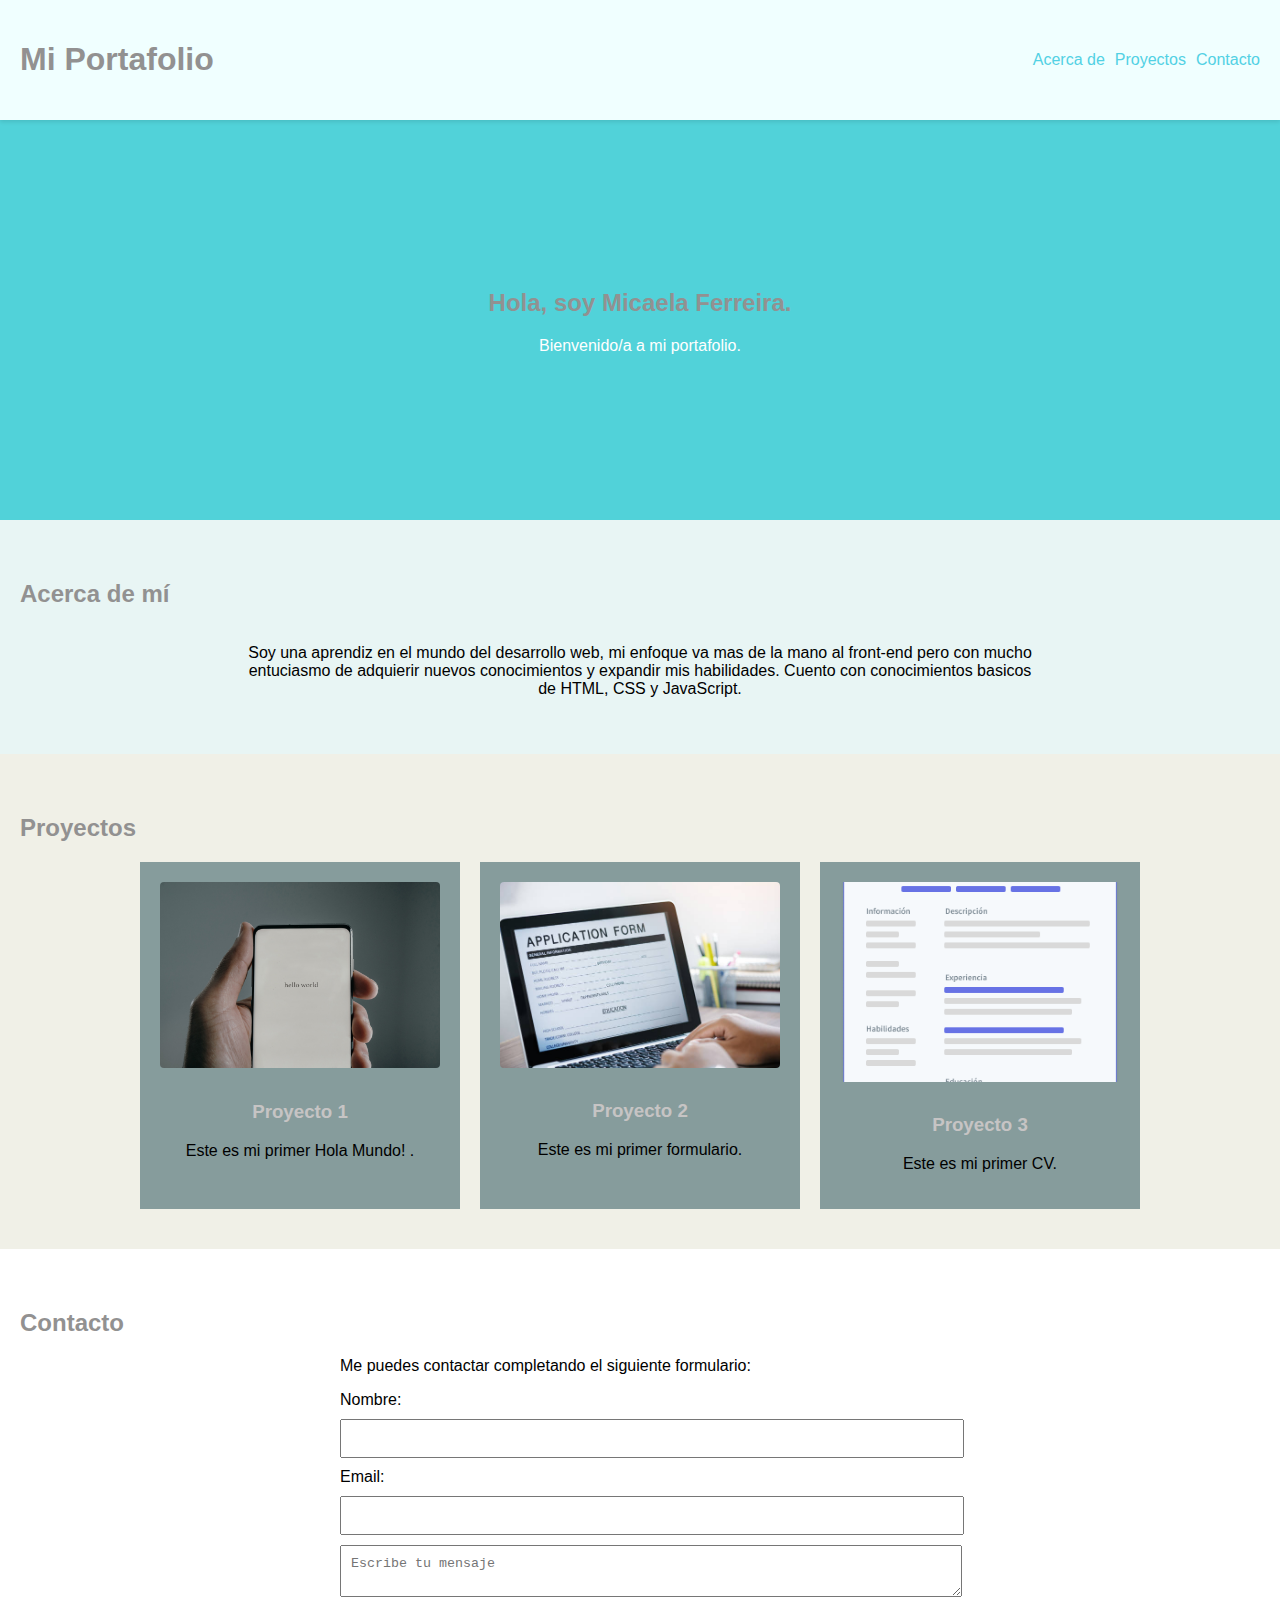
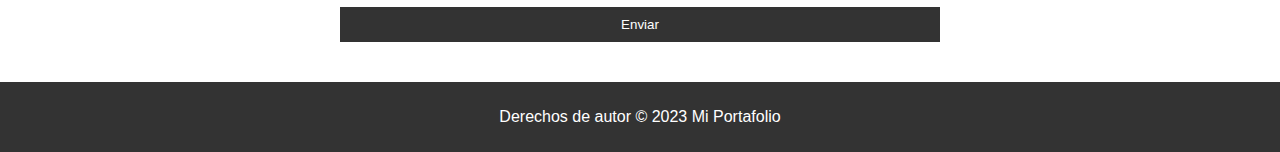
==== index.html @ 1170884d "Portafolio" ====
<!DOCTYPE html>
<html lang="en">

<head>
    <meta charset="UTF-8">
    <meta name="viewport" content="width=device-width, initial-scale=1.0">
    <link rel="stylesheet" href="estilo.css">
    <title>Mi Portafolio</title>
</head>

<body>
    <header>
        <nav>
            <h1>Mi Portafolio</h1>
            <ul>
                <li><a href="#acerca">Acerca de</a></li>
                <li><a href="#proyectos">Proyectos</a></li>
                <li><a href="#contacto">Contacto</a></li>
            </ul>
        </nav>
    </header>

    <main>
        <section id="principio">
            <div class="principio-con">
                <h2>Hola, soy Micaela Ferreira.</h2>
                <p>Bienvenido/a a mi portafolio.</p>
            </div>
        </section>

        <section id="acerca">
            <h2>Acerca de mí</h2>
            <div class="acerca-con">
                <p>Soy una aprendiz en el mundo del desarrollo web, mi enfoque va mas de la mano al front-end pero con mucho entuciasmo de adquierir nuevos conocimientos y expandir mis habilidades. Cuento con conocimientos basicos de HTML, CSS y JavaScript.</p>
            </div>
        </section>

        <section id="proyectos">
            <h2>Proyectos</h2>
            <div class="proyectos-con">
                <div class="proyecto">
                    <a href="holaM.html"><img src="clay-banks-kpmwxeDoNR4-unsplash.jpg" alt="Proyecto 1"> </a>
                    <h3>Proyecto 1</h3>
                    <p>Este es mi primer Hola Mundo! .</p>
                </div>
                <div class="proyecto">
                    <a href="registro.html"><img src="istockphoto-1360521419-612x612.jpg" alt="Proyecto 2"> </a>
                    <h3>Proyecto 2</h3>
                    <p>Este es mi primer formulario.</p>
                </div>
                <div class="proyecto">
                    <a href="Cv.html"><img src="ejemplo-de-CV-en-imagen.png" alt="Proyecto 2"> </a>
                    <h3>Proyecto 3</h3>
                    <p>Este es mi primer CV.</p>
                </div>
            </div>
        </section>

        <section id="contacto">
            <h2>Contacto</h2>
            <div class="contacto-con">
                <p>Me puedes contactar completando el siguiente formulario:</p>
                <form>
                    <label for="name">Nombre:</label>
                    <input type="text" id="name" name="name">
                    <label for="email">Email:</label>
                    <input type="email" id="email" name="email">
                    <textarea id="message" name="message" placeholder="Escribe tu mensaje"></textarea>
                    <input type="submit" value="Enviar">
                </form>
            </div>
        </section>
    </main>

    <footer>
        <p>Derechos de autor &copy; 2023 Mi Portafolio</p>
    </footer>
</body>

</html>
---- estilo.css ----
body {
    font-family: Arial, sans-serif;
    margin: 0;
    padding: 0;
    background-color: #51d2d9;
   
}
h1, h2, h3 {
    color: rgb(146, 145, 145);
}


a {
    text-decoration: none;
    color: rgb(82, 209, 228) ;
}




header {
    background-color:azure;
    padding: 20px;
    box-shadow: 0px 2px 4px rgba(0, 0, 0, 0.1);
    
    

    
}

nav {
    display: flex;
    justify-content: space-between;
    align-items: center;
}

nav ul {
    list-style: none;
    display: flex;
}

nav ul li {
    margin-left: 10px;
}


#principio {
    background-size: cover;
    background-position: center;
    height: 400px;
    display: flex;
    align-items: center;
    justify-content: center;
    color: #fff;
    text-align: center;
    
   
}

.principio-con {
    max-width: 600px;
    margin: 0 auto;
}


#acerca {
    padding: 40px 20px;
    background-color: #e8f5f4;
    
}


.acerca-con{
    display: flex;
    align-items: center;
    justify-content: center;
    flex-direction: column;
    max-width: 800px;
    margin: 0 auto;
    text-align: center;
}


#proyectos {
    padding: 40px 20px;
    background-color: #f0f0e7;
    background-image: url(juanjo-jaramillo-mZnx9429i94-unsplash\ \(1\).jpg);
    
}
#proyecto, h3{
    color: #c6c4c4;
}


.proyectos-con {
    display: grid;
    grid-template-columns: repeat(3, 1fr);
    grid-gap: 20px;
    max-width: 1000px;
    margin: 0 auto;
}

.proyecto {
    text-align: center;
    padding: 20px;
    background-color: #869c9c;
    transition-duration: .5s;
    
    
}
.proyecto:hover{
    transform: scale(1.2);
    

}

.proyecto img {
    width: 100%;
    max-height: 200px;
    object-fit: cover;
    border-radius: 4px;
    margin-bottom: 10px;
    
}

#contacto {
    padding: 40px 20px;
    background-color: #fff;
}

.contacto-con {
    max-width: 600px;
    margin: 0 auto;
}

.contacto-con form {
    display: grid;
    grid-gap: 10px;
}

.contacto-con input,
.contacto-con textarea {
    width: 100%;
    padding: 10px;
}

.contacto-con textarea {
    resize: vertical;
}

.contacto-con input[type="submit"] {
    background-color: #333;
    color: #fff;
    border: none;
    padding: 10px 20px;
    cursor: pointer;
}


footer {
    background-color: #333;
    color: #fff;
    text-align: center;
    padding: 10px;
}
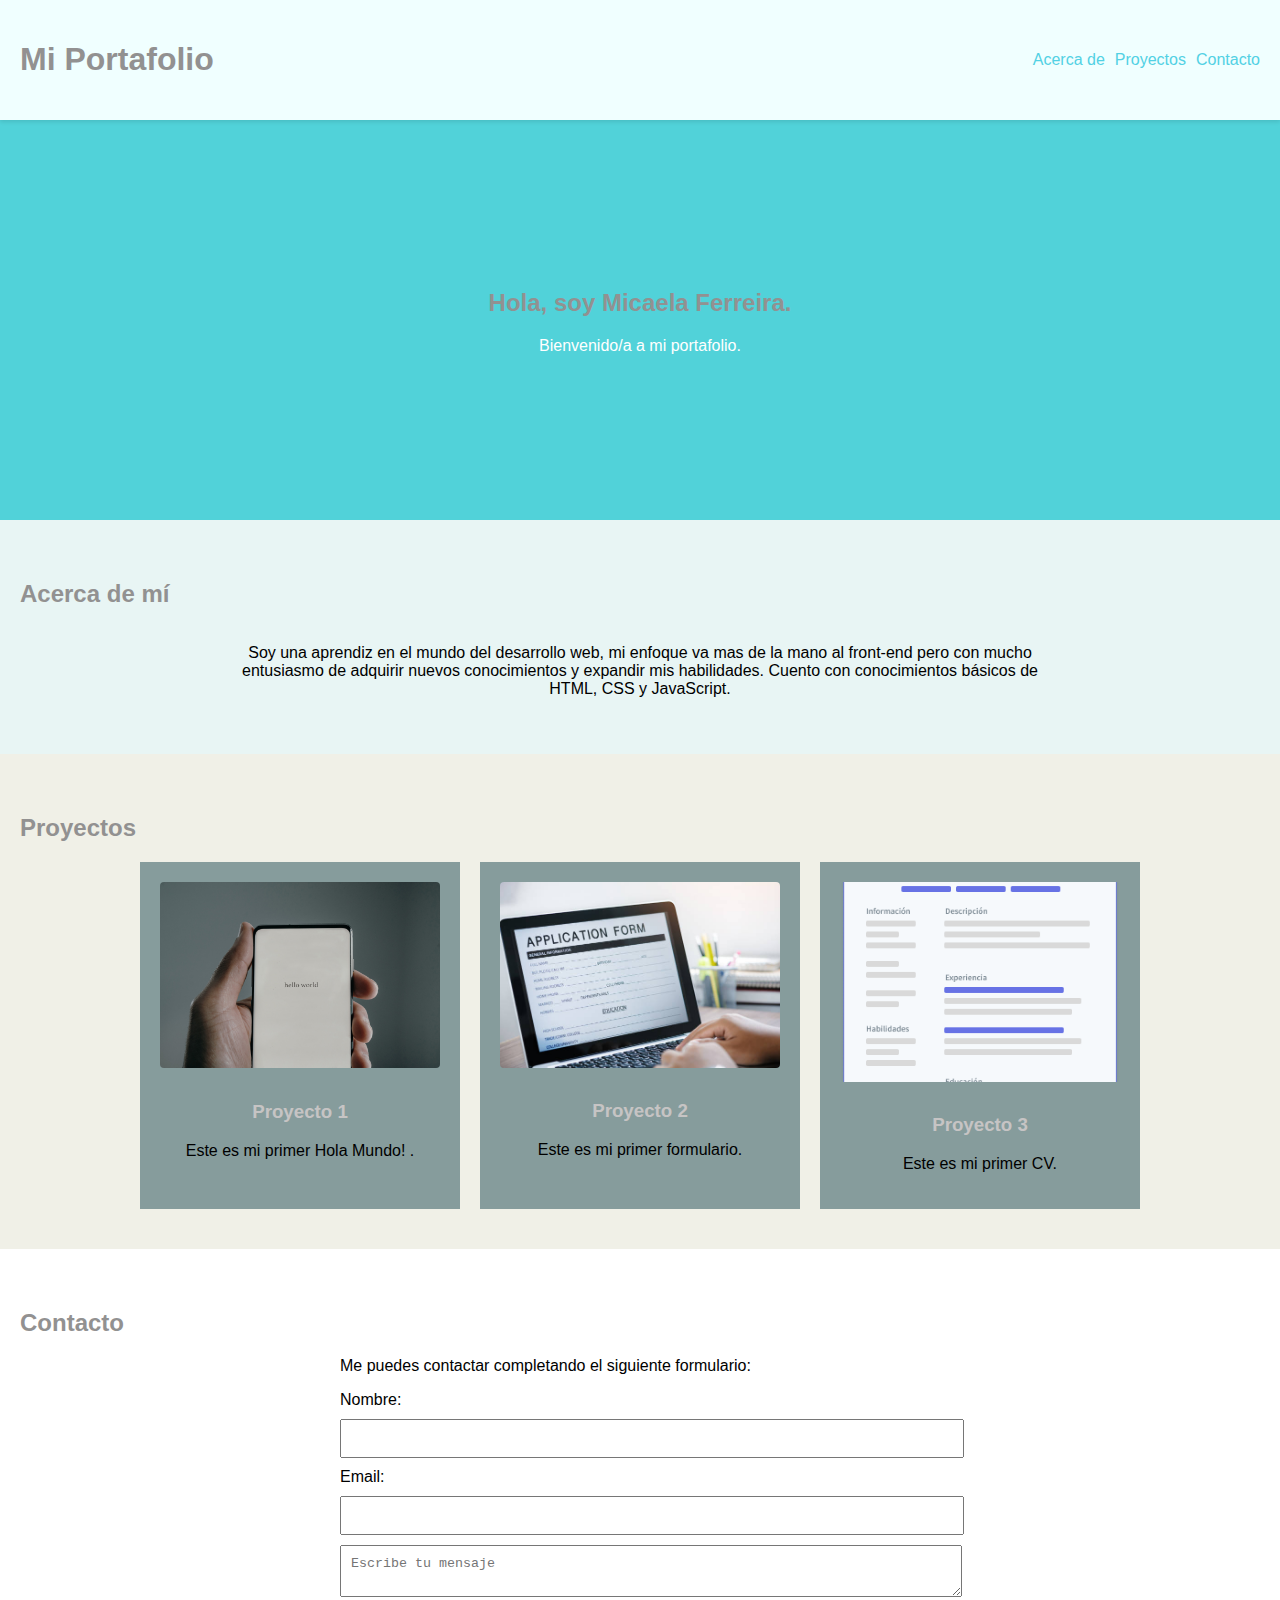
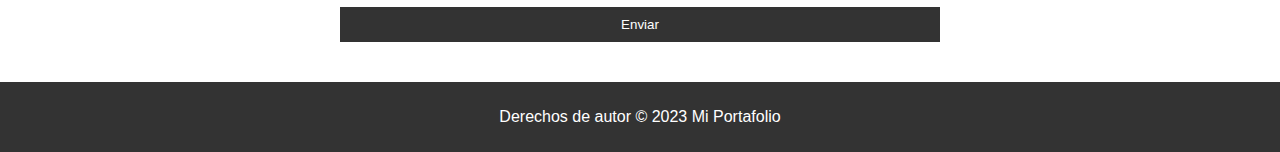
==== commit 64e70a5c: "Update index.html" ====
--- a/index.html
+++ b/index.html
@@ -31,7 +31,7 @@
         <section id="acerca">
             <h2>Acerca de mí</h2>
             <div class="acerca-con">
-                <p>Soy una aprendiz en el mundo del desarrollo web, mi enfoque va mas de la mano al front-end pero con mucho entuciasmo de adquierir nuevos conocimientos y expandir mis habilidades. Cuento con conocimientos basicos de HTML, CSS y JavaScript.</p>
+                <p>Soy una aprendiz en el mundo del desarrollo web, mi enfoque va mas de la mano al front-end pero con mucho entusiasmo de adquirir nuevos conocimientos y expandir mis habilidades. Cuento con conocimientos básicos de HTML, CSS y JavaScript.</p>
             </div>
         </section>
 
